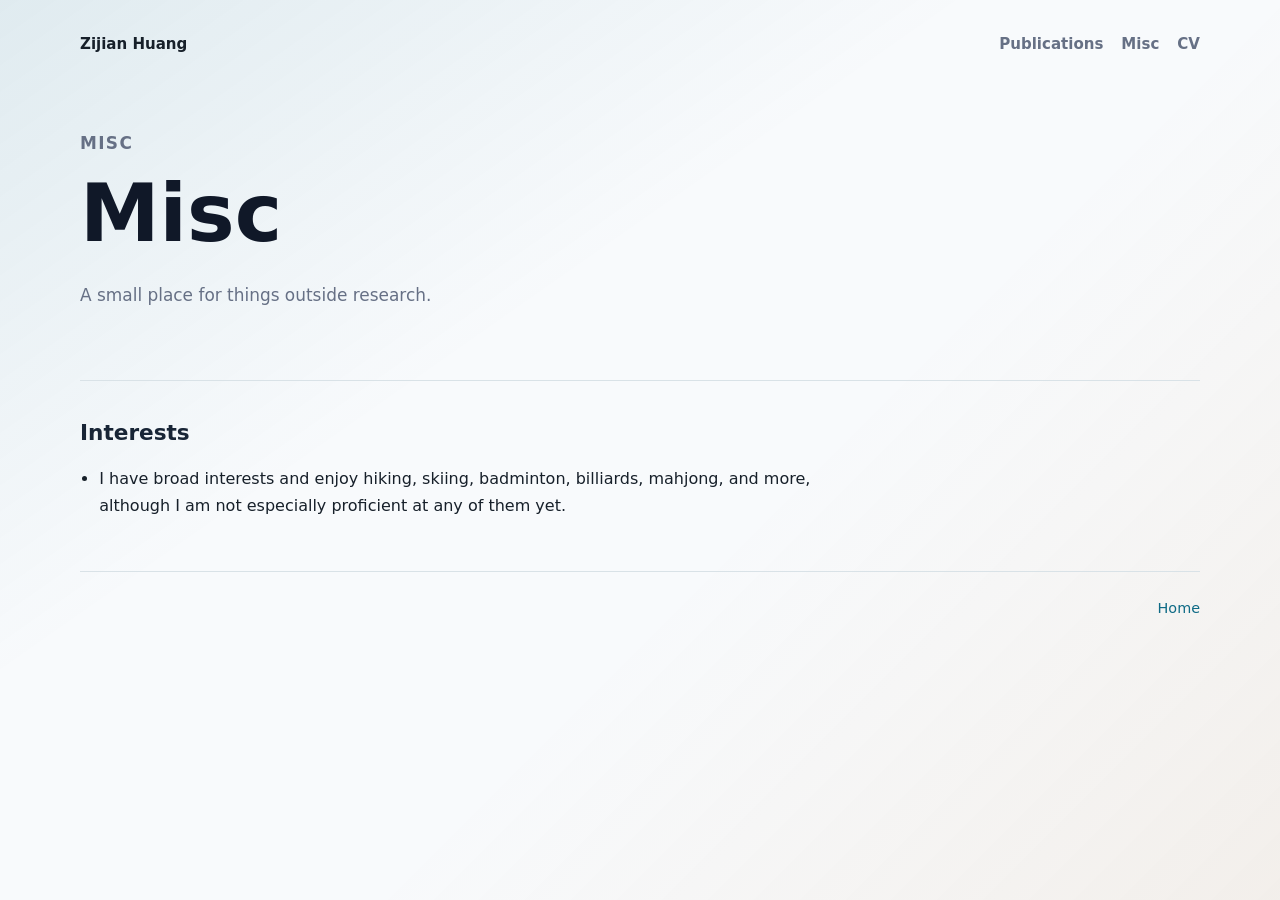
==== misc.html @ b5d1ac01 "Update personal website design and content" ====
<!DOCTYPE HTML>
<html lang="en">
<head>
  <meta charset="UTF-8">
  <title>Misc | Zijian Huang</title>
  <meta name="viewport" content="width=device-width, initial-scale=1">
  <meta name="author" content="Zijian Huang">
  <link rel="stylesheet" href="style.css">
  <link rel="icon" href="data:image/svg+xml,<svg xmlns=%22http://www.w3.org/2000/svg%22 viewBox=%220 0 100 100%22><text y=%22.9em%22 font-size=%2290%22>🧠</text></svg>">
</head>

<body>
  <main class="page">
    <nav class="site-nav" aria-label="Primary navigation">
      <a class="nav-name" href="index.html">Zijian Huang</a>
      <div class="nav-links">
        <a href="publications.html">Publications</a>
        <a href="misc.html">Misc</a>
        <a href="cv.pdf">CV</a>
      </div>
    </nav>

    <header class="page-header">
      <p class="eyebrow">Misc</p>
      <h1>Misc</h1>
      <p>A small place for things outside research.</p>
    </header>

    <section class="list-section">
      <h2>Interests</h2>
      <ul class="misc-list">
        <li>
          I have broad interests and enjoy hiking, skiing, badminton, billiards, mahjong, and more, although I am not especially proficient at any of them yet.
        </li>
      </ul>
    </section>

    <footer class="footer">
      <a href="index.html">Home</a>
    </footer>
  </main>
</body>
</html>
---- style.css ----
:root {
  --bg: #f8fafc;
  --surface: #ffffff;
  --surface-soft: #eef6f8;
  --text: #17202a;
  --muted: #667085;
  --line: #d9e2e7;
  --accent: #0f6b86;
  --accent-strong: #084b63;
  --warm: #b86f22;
  --shadow: 0 18px 50px rgba(31, 48, 63, 0.12);
}

* {
  box-sizing: border-box;
}

html {
  min-width: 320px;
  background: var(--bg);
}

body {
  margin: 0;
  color: var(--text);
  font-family: Inter, ui-sans-serif, system-ui, -apple-system, BlinkMacSystemFont, "Segoe UI", sans-serif;
  font-size: 16px;
  line-height: 1.7;
  overflow-x: hidden;
}

body::before {
  position: fixed;
  inset: 0;
  z-index: -1;
  content: "";
  background:
    linear-gradient(145deg, rgba(15, 107, 134, 0.1), transparent 38%),
    linear-gradient(315deg, rgba(184, 111, 34, 0.08), transparent 42%);
}

a {
  color: var(--accent);
  text-decoration: none;
  text-underline-offset: 0.18em;
}

a:focus,
a:hover {
  color: var(--warm);
  text-decoration: underline;
}

img {
  display: block;
  max-width: 100%;
}

p {
  margin: 0 0 1rem;
  overflow-wrap: anywhere;
}

strong {
  font-weight: 700;
}

.page {
  width: calc(100% - 48px);
  max-width: 1120px;
  margin: 0 auto;
  padding: 32px 0 40px;
}

.site-nav {
  display: flex;
  justify-content: space-between;
  gap: 24px;
  align-items: center;
  padding: 0 0 46px;
  font-size: 0.94rem;
}

.nav-name {
  color: var(--text);
  font-weight: 700;
}

.nav-links {
  display: flex;
  flex-wrap: wrap;
  gap: 18px;
  justify-content: flex-end;
}

.nav-links a {
  color: var(--muted);
  font-weight: 700;
}

.nav-links a:hover,
.nav-links a:focus {
  color: var(--accent);
}

.hero {
  display: grid;
  grid-template-columns: minmax(0, 1fr) minmax(210px, 270px);
  gap: 56px;
  align-items: center;
  min-height: 54vh;
  padding: 20px 0 48px;
  min-width: 0;
}

.hero-copy {
  max-width: 690px;
  min-width: 0;
}

.eyebrow {
  margin: 0 0 14px;
  color: var(--accent-strong);
  font-size: 0.78rem;
  font-weight: 700;
  letter-spacing: 0.08em;
  line-height: 1.4;
  text-transform: uppercase;
  overflow-wrap: anywhere;
}

h1,
h2 {
  margin: 0;
  font-weight: 700;
  line-height: 1.12;
}

h1 {
  max-width: 12ch;
  margin-bottom: 22px;
  color: #101828;
  font-size: clamp(3rem, 8vw, 6.2rem);
}

h2 {
  color: #182536;
  font-size: 1.35rem;
}

.intro {
  color: #253345;
  font-size: 1.1rem;
}

.hero-actions {
  display: flex;
  flex-wrap: wrap;
  gap: 12px;
  margin-top: 28px;
}

.button {
  display: inline-flex;
  align-items: center;
  justify-content: center;
  min-height: 42px;
  padding: 0 18px;
  border: 1px solid var(--line);
  border-radius: 999px;
  background: rgba(255, 255, 255, 0.7);
  color: var(--accent-strong);
  font-weight: 700;
  line-height: 1;
}

.button:hover,
.button:focus {
  border-color: var(--accent);
  color: var(--accent-strong);
  text-decoration: none;
}

.button.primary {
  border-color: var(--accent);
  background: var(--accent);
  color: #ffffff;
}

.button.primary:hover,
.button.primary:focus {
  background: var(--accent-strong);
  color: #ffffff;
}

.updated {
  margin-top: 18px;
  color: var(--muted);
  font-size: 0.92rem;
}

.portrait-wrap {
  position: relative;
  margin: 0;
}

.portrait-wrap::before {
  position: absolute;
  inset: 14px -14px -14px 14px;
  z-index: -1;
  border: 1px solid rgba(15, 107, 134, 0.24);
  border-radius: 22px;
  content: "";
}

.portrait {
  width: 100%;
  aspect-ratio: 4 / 5;
  border-radius: 22px;
  box-shadow: var(--shadow);
  object-fit: cover;
  object-position: 57% 34%;
}

.section {
  display: grid;
  grid-template-columns: 220px minmax(0, 1fr);
  gap: 28px;
  padding: 42px 0;
  border-top: 1px solid var(--line);
  min-width: 0;
}

.section-heading {
  position: sticky;
  top: 24px;
  align-self: start;
}

.news-list {
  display: grid;
  gap: 12px;
}

.news-item {
  display: grid;
  grid-template-columns: 86px minmax(0, 1fr);
  gap: 18px;
  align-items: start;
  padding: 18px 0;
  border-bottom: 1px solid rgba(217, 226, 231, 0.75);
}

.news-item:first-child {
  padding-top: 0;
}

.news-item:last-child {
  border-bottom: 0;
}

.news-item time {
  color: var(--warm);
  font-size: 0.86rem;
  font-weight: 700;
}

.news-item p {
  margin: 0;
}

.publication {
  display: grid;
  grid-template-columns: 240px minmax(0, 1fr);
  gap: 28px;
  align-items: start;
  padding: 22px;
  border: 1px solid var(--line);
  border-radius: 18px;
  background: rgba(255, 255, 255, 0.82);
  box-shadow: 0 12px 34px rgba(31, 48, 63, 0.08);
}

.publication-image {
  overflow: hidden;
  border-radius: 14px;
  background: var(--surface-soft);
}

.publication-image img {
  width: 100%;
  aspect-ratio: 4 / 3;
  object-fit: cover;
  transition: transform 180ms ease;
}

.publication-image:hover img,
.publication-image:focus img {
  transform: scale(1.025);
}

.papertitle {
  display: inline-block;
  margin-bottom: 8px;
  color: #17202a;
  font-size: 1.05rem;
  font-weight: 700;
  line-height: 1.35;
}

.papertitle:hover,
.papertitle:focus {
  color: var(--accent);
}

.authors {
  margin-bottom: 10px;
  color: var(--muted);
  font-size: 0.94rem;
  line-height: 1.55;
}

.publication-links {
  display: flex;
  flex-wrap: wrap;
  gap: 10px;
  margin-bottom: 14px;
}

.publication-links a {
  display: inline-flex;
  align-items: center;
  min-height: 30px;
  padding: 0 12px;
  border-radius: 999px;
  background: var(--surface-soft);
  color: var(--accent-strong);
  font-size: 0.86rem;
  font-weight: 700;
}

.publication-links a:hover,
.publication-links a:focus {
  background: #e3f0f3;
  color: var(--accent-strong);
  text-decoration: none;
}

.publication-body p:last-child {
  margin-bottom: 0;
}

.publication-body {
  min-width: 0;
}

.page-header {
  max-width: 760px;
  padding: 28px 0 54px;
}

.page-header h1 {
  max-width: none;
  font-size: clamp(2.7rem, 7vw, 5rem);
}

.page-header p {
  color: var(--muted);
  font-size: 1.06rem;
}

.list-section {
  padding: 40px 0;
  border-top: 1px solid var(--line);
}

.simple-list {
  display: grid;
  gap: 22px;
  margin: 22px 0 0;
  padding: 0;
  list-style: none;
}

.simple-list li {
  padding-bottom: 22px;
  border-bottom: 1px solid rgba(217, 226, 231, 0.75);
}

.simple-list li:last-child {
  border-bottom: 0;
}

.simple-title {
  display: block;
  color: var(--text);
  font-weight: 700;
  line-height: 1.4;
}

.simple-meta {
  margin-top: 4px;
  color: var(--muted);
  font-size: 0.95rem;
}

.misc-list {
  max-width: 760px;
  margin: 20px 0 0;
  padding-left: 1.2rem;
}

.misc-list li {
  margin-bottom: 12px;
}

.footer {
  padding: 24px 0 0;
  border-top: 1px solid var(--line);
  color: var(--muted);
  font-size: 0.9rem;
  text-align: right;
}

.one {
  width: 160px;
  height: 160px;
  position: relative;
}

.two {
  width: 160px;
  height: 160px;
  position: absolute;
  transition: opacity .2s ease-in-out;
  -moz-transition: opacity .2s ease-in-out;
  -webkit-transition: opacity .2s ease-in-out;
}

.fade {
  transition: opacity .2s ease-in-out;
  -moz-transition: opacity .2s ease-in-out;
  -webkit-transition: opacity .2s ease-in-out;
}

span.highlight {
  background-color: #ffffd0;
}

.colored-box {
  color: black;
  padding: 20px;
  display: inline-block;
  border-radius: 10px;
}

@media (max-width: 760px) {
  .page {
    width: calc(100% - 48px);
    max-width: 640px;
    padding-top: 24px;
  }

  .site-nav {
    align-items: flex-start;
    flex-direction: column;
    gap: 12px;
    padding-bottom: 28px;
  }

  .nav-links {
    justify-content: flex-start;
  }

  .hero {
    grid-template-columns: 1fr;
    gap: 30px;
    min-height: 0;
    padding-bottom: 34px;
  }

  .portrait-wrap {
    order: -1;
    max-width: 270px;
  }

  h1 {
    font-size: 3rem;
  }

  .section {
    grid-template-columns: 1fr;
    gap: 18px;
    padding: 32px 0;
  }

  .eyebrow {
    font-size: 0.72rem;
    letter-spacing: 0.06em;
  }

  .section-heading {
    position: static;
  }

  .news-item,
  .publication {
    grid-template-columns: 1fr;
  }

  .news-item {
    gap: 6px;
  }

  .publication {
    padding: 16px;
  }

  .footer {
    text-align: left;
  }
}
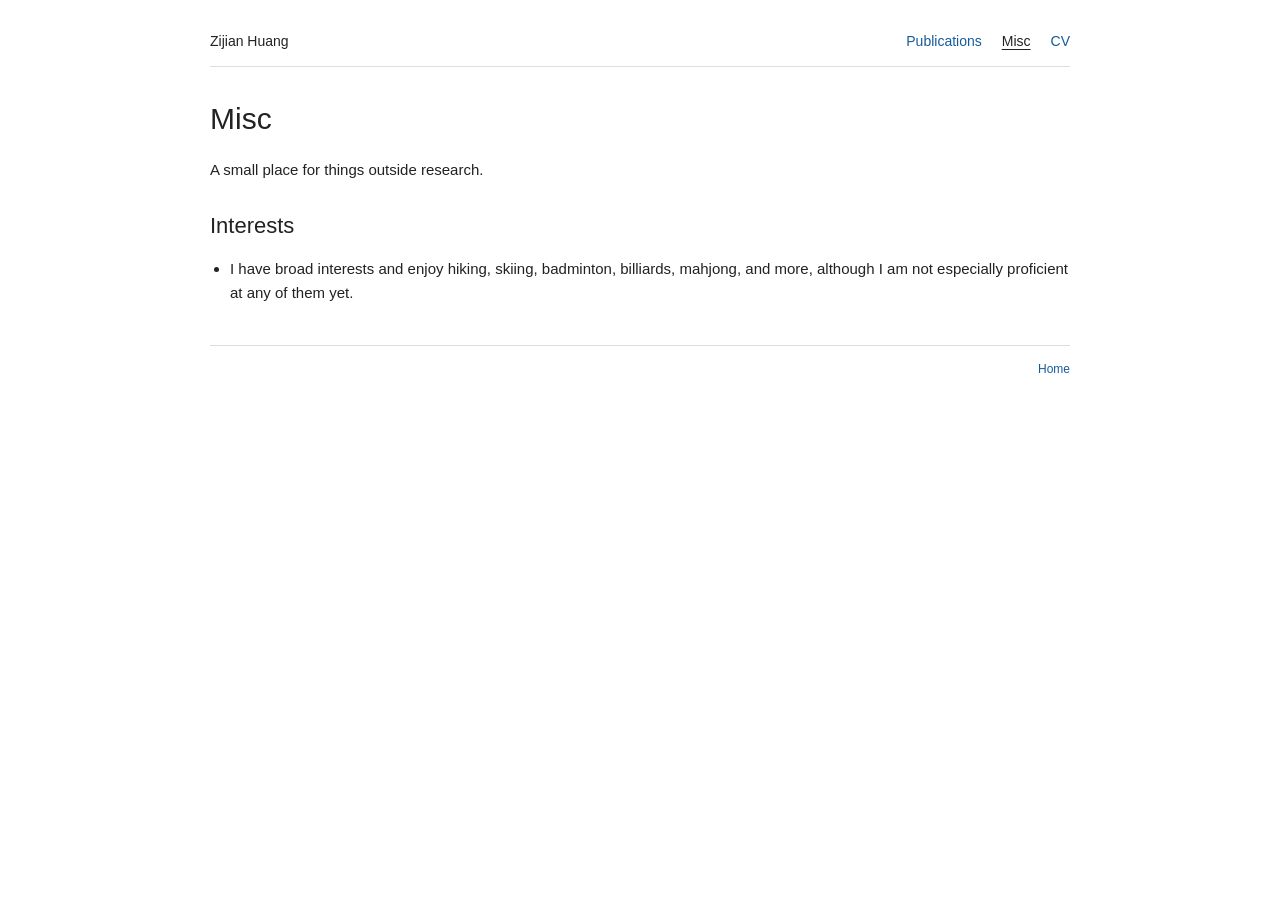
==== commit df7f2d1a: "Simplify academic website style and update research information" ====
--- a/misc.html
+++ b/misc.html
@@ -6,7 +6,6 @@
   <meta name="viewport" content="width=device-width, initial-scale=1">
   <meta name="author" content="Zijian Huang">
   <link rel="stylesheet" href="style.css">
-  <link rel="icon" href="data:image/svg+xml,<svg xmlns=%22http://www.w3.org/2000/svg%22 viewBox=%220 0 100 100%22><text y=%22.9em%22 font-size=%2290%22>🧠</text></svg>">
 </head>
 
 <body>
@@ -15,13 +14,12 @@
       <a class="nav-name" href="index.html">Zijian Huang</a>
       <div class="nav-links">
         <a href="publications.html">Publications</a>
-        <a href="misc.html">Misc</a>
+        <a href="misc.html" aria-current="page">Misc</a>
         <a href="cv.pdf">CV</a>
       </div>
     </nav>
 
     <header class="page-header">
-      <p class="eyebrow">Misc</p>
       <h1>Misc</h1>
       <p>A small place for things outside research.</p>
     </header>
--- a/style.css
+++ b/style.css
@@ -1,522 +1,61 @@
-:root {
-  --bg: #f8fafc;
-  --surface: #ffffff;
-  --surface-soft: #eef6f8;
-  --text: #17202a;
-  --muted: #667085;
-  --line: #d9e2e7;
-  --accent: #0f6b86;
-  --accent-strong: #084b63;
-  --warm: #b86f22;
-  --shadow: 0 18px 50px rgba(31, 48, 63, 0.12);
+/* A restrained, text-first academic homepage. */
+* { box-sizing: border-box; }
+html { background: #fff; }
+body { margin: 0; color: #222; font-family: Arial, Helvetica, sans-serif; font-size: 15px; line-height: 1.6; }
+a { color: #175a9c; text-decoration: none; text-underline-offset: 3px; }
+a:hover { text-decoration: underline; }
+a:focus-visible { outline: 2px solid #175a9c; outline-offset: 4px; }
+img { display: block; max-width: 100%; }
+p { margin: 0 0 14px; }
+.page { width: calc(100% - 40px); max-width: 860px; margin: 0 auto; padding: 30px 0; }
+.site-nav { display: flex; align-items: baseline; justify-content: space-between; gap: 20px; padding-bottom: 14px; margin-bottom: 32px; border-bottom: 1px solid #ddd; font-size: 14px; }
+.nav-name { color: #222; }
+.nav-links { display: flex; flex-wrap: wrap; gap: 20px; }
+.nav-links a[aria-current="page"] { color: #222; text-decoration: underline; }
+h1, h2 { color: #222; line-height: 1.3; font-weight: 400; }
+h1 { margin: 0 0 20px; font-size: 30px; }
+h2 { margin: 0 0 16px; font-size: 22px; }
+.hero { display: grid; grid-template-columns: 180px minmax(0, 1fr); gap: 38px; align-items: start; padding: 0 0 16px; }
+.hero-copy, .publication-body { min-width: 0; }
+.hero-actions { display: flex; gap: 0; margin: 18px 0 12px; }
+.hero-actions a + a::before { content: "/"; display: inline-block; margin: 0 12px; color: #888; }
+.updated { color: #777; font-size: 12px; margin: 0; }
+.portrait-wrap { margin: 6px 0 0; }
+.portrait { width: 180px; aspect-ratio: 4 / 5; object-fit: cover; object-position: 57% 34%; }
+.section { padding: 24px 0 8px; }
+.news-list { display: grid; gap: 8px; }
+.news-item { display: grid; grid-template-columns: 76px minmax(0, 1fr); gap: 12px; }
+.news-item time { color: #555; font-size: 14px; }
+.news-item p { margin: 0; }
+.publication { display: grid; grid-template-columns: 180px minmax(0, 1fr); gap: 24px; align-items: start; }
+.publication-image { padding-top: 4px; }
+.publication-image img { width: 100%; height: auto; }
+.papertitle { display: block; font-weight: 700; line-height: 1.45; margin-bottom: 5px; }
+.venue { font-size: 14px; margin-bottom: 8px; }
+.authors { margin-bottom: 6px; font-size: 14px; }
+.publication-links { display: flex; flex-wrap: wrap; gap: 14px; font-size: 14px; margin-bottom: 10px; }
+.publication-body p:last-child { margin-bottom: 0; font-size: 14px; }
+.page-header { margin-bottom: 30px; }
+.list-section { margin: 24px 0 30px; }
+.simple-list { margin: 0; padding-left: 20px; }
+.simple-list li { padding-left: 4px; margin-bottom: 18px; }
+.simple-title { font-weight: 700; }
+.simple-meta { margin-top: 5px; font-size: 14px; }
+.misc-list { margin: 0; padding-left: 20px; }
+.footer { margin-top: 40px; padding-top: 14px; border-top: 1px solid #ddd; color: #777; font-size: 12px; text-align: right; }
+@media (max-width: 600px) {
+  .page { width: calc(100% - 36px); padding-top: 20px; }
+  .site-nav { gap: 12px; flex-wrap: wrap; margin-bottom: 26px; }
+  .nav-links { gap: 16px; }
+  .hero { grid-template-columns: 110px minmax(0, 1fr); gap: 18px; }
+  .hero-copy h1 { font-size: 27px; }
+  .portrait { width: 110px; }
+  .publication { grid-template-columns: 1fr; gap: 14px; }
+  .publication-image { max-width: 220px; }
+  .footer { text-align: left; }
 }
-
-* {
-  box-sizing: border-box;
+@media (max-width: 420px) {
+  .hero { display: flex; flex-direction: column; }
+  .portrait-wrap { order: -1; margin: 0 0 4px; }
+  .news-item { grid-template-columns: 66px minmax(0, 1fr); gap: 8px; }
 }
-
-html {
-  min-width: 320px;
-  background: var(--bg);
-}
-
-body {
-  margin: 0;
-  color: var(--text);
-  font-family: Inter, ui-sans-serif, system-ui, -apple-system, BlinkMacSystemFont, "Segoe UI", sans-serif;
-  font-size: 16px;
-  line-height: 1.7;
-  overflow-x: hidden;
-}
-
-body::before {
-  position: fixed;
-  inset: 0;
-  z-index: -1;
-  content: "";
-  background:
-    linear-gradient(145deg, rgba(15, 107, 134, 0.1), transparent 38%),
-    linear-gradient(315deg, rgba(184, 111, 34, 0.08), transparent 42%);
-}
-
-a {
-  color: var(--accent);
-  text-decoration: none;
-  text-underline-offset: 0.18em;
-}
-
-a:focus,
-a:hover {
-  color: var(--warm);
-  text-decoration: underline;
-}
-
-img {
-  display: block;
-  max-width: 100%;
-}
-
-p {
-  margin: 0 0 1rem;
-  overflow-wrap: anywhere;
-}
-
-strong {
-  font-weight: 700;
-}
-
-.page {
-  width: calc(100% - 48px);
-  max-width: 1120px;
-  margin: 0 auto;
-  padding: 32px 0 40px;
-}
-
-.site-nav {
-  display: flex;
-  justify-content: space-between;
-  gap: 24px;
-  align-items: center;
-  padding: 0 0 46px;
-  font-size: 0.94rem;
-}
-
-.nav-name {
-  color: var(--text);
-  font-weight: 700;
-}
-
-.nav-links {
-  display: flex;
-  flex-wrap: wrap;
-  gap: 18px;
-  justify-content: flex-end;
-}
-
-.nav-links a {
-  color: var(--muted);
-  font-weight: 700;
-}
-
-.nav-links a:hover,
-.nav-links a:focus {
-  color: var(--accent);
-}
-
-.hero {
-  display: grid;
-  grid-template-columns: minmax(0, 1fr) minmax(210px, 270px);
-  gap: 56px;
-  align-items: center;
-  min-height: 54vh;
-  padding: 20px 0 48px;
-  min-width: 0;
-}
-
-.hero-copy {
-  max-width: 690px;
-  min-width: 0;
-}
-
-.eyebrow {
-  margin: 0 0 14px;
-  color: var(--accent-strong);
-  font-size: 0.78rem;
-  font-weight: 700;
-  letter-spacing: 0.08em;
-  line-height: 1.4;
-  text-transform: uppercase;
-  overflow-wrap: anywhere;
-}
-
-h1,
-h2 {
-  margin: 0;
-  font-weight: 700;
-  line-height: 1.12;
-}
-
-h1 {
-  max-width: 12ch;
-  margin-bottom: 22px;
-  color: #101828;
-  font-size: clamp(3rem, 8vw, 6.2rem);
-}
-
-h2 {
-  color: #182536;
-  font-size: 1.35rem;
-}
-
-.intro {
-  color: #253345;
-  font-size: 1.1rem;
-}
-
-.hero-actions {
-  display: flex;
-  flex-wrap: wrap;
-  gap: 12px;
-  margin-top: 28px;
-}
-
-.button {
-  display: inline-flex;
-  align-items: center;
-  justify-content: center;
-  min-height: 42px;
-  padding: 0 18px;
-  border: 1px solid var(--line);
-  border-radius: 999px;
-  background: rgba(255, 255, 255, 0.7);
-  color: var(--accent-strong);
-  font-weight: 700;
-  line-height: 1;
-}
-
-.button:hover,
-.button:focus {
-  border-color: var(--accent);
-  color: var(--accent-strong);
-  text-decoration: none;
-}
-
-.button.primary {
-  border-color: var(--accent);
-  background: var(--accent);
-  color: #ffffff;
-}
-
-.button.primary:hover,
-.button.primary:focus {
-  background: var(--accent-strong);
-  color: #ffffff;
-}
-
-.updated {
-  margin-top: 18px;
-  color: var(--muted);
-  font-size: 0.92rem;
-}
-
-.portrait-wrap {
-  position: relative;
-  margin: 0;
-}
-
-.portrait-wrap::before {
-  position: absolute;
-  inset: 14px -14px -14px 14px;
-  z-index: -1;
-  border: 1px solid rgba(15, 107, 134, 0.24);
-  border-radius: 22px;
-  content: "";
-}
-
-.portrait {
-  width: 100%;
-  aspect-ratio: 4 / 5;
-  border-radius: 22px;
-  box-shadow: var(--shadow);
-  object-fit: cover;
-  object-position: 57% 34%;
-}
-
-.section {
-  display: grid;
-  grid-template-columns: 220px minmax(0, 1fr);
-  gap: 28px;
-  padding: 42px 0;
-  border-top: 1px solid var(--line);
-  min-width: 0;
-}
-
-.section-heading {
-  position: sticky;
-  top: 24px;
-  align-self: start;
-}
-
-.news-list {
-  display: grid;
-  gap: 12px;
-}
-
-.news-item {
-  display: grid;
-  grid-template-columns: 86px minmax(0, 1fr);
-  gap: 18px;
-  align-items: start;
-  padding: 18px 0;
-  border-bottom: 1px solid rgba(217, 226, 231, 0.75);
-}
-
-.news-item:first-child {
-  padding-top: 0;
-}
-
-.news-item:last-child {
-  border-bottom: 0;
-}
-
-.news-item time {
-  color: var(--warm);
-  font-size: 0.86rem;
-  font-weight: 700;
-}
-
-.news-item p {
-  margin: 0;
-}
-
-.publication {
-  display: grid;
-  grid-template-columns: 240px minmax(0, 1fr);
-  gap: 28px;
-  align-items: start;
-  padding: 22px;
-  border: 1px solid var(--line);
-  border-radius: 18px;
-  background: rgba(255, 255, 255, 0.82);
-  box-shadow: 0 12px 34px rgba(31, 48, 63, 0.08);
-}
-
-.publication-image {
-  overflow: hidden;
-  border-radius: 14px;
-  background: var(--surface-soft);
-}
-
-.publication-image img {
-  width: 100%;
-  aspect-ratio: 4 / 3;
-  object-fit: cover;
-  transition: transform 180ms ease;
-}
-
-.publication-image:hover img,
-.publication-image:focus img {
-  transform: scale(1.025);
-}
-
-.papertitle {
-  display: inline-block;
-  margin-bottom: 8px;
-  color: #17202a;
-  font-size: 1.05rem;
-  font-weight: 700;
-  line-height: 1.35;
-}
-
-.papertitle:hover,
-.papertitle:focus {
-  color: var(--accent);
-}
-
-.authors {
-  margin-bottom: 10px;
-  color: var(--muted);
-  font-size: 0.94rem;
-  line-height: 1.55;
-}
-
-.publication-links {
-  display: flex;
-  flex-wrap: wrap;
-  gap: 10px;
-  margin-bottom: 14px;
-}
-
-.publication-links a {
-  display: inline-flex;
-  align-items: center;
-  min-height: 30px;
-  padding: 0 12px;
-  border-radius: 999px;
-  background: var(--surface-soft);
-  color: var(--accent-strong);
-  font-size: 0.86rem;
-  font-weight: 700;
-}
-
-.publication-links a:hover,
-.publication-links a:focus {
-  background: #e3f0f3;
-  color: var(--accent-strong);
-  text-decoration: none;
-}
-
-.publication-body p:last-child {
-  margin-bottom: 0;
-}
-
-.publication-body {
-  min-width: 0;
-}
-
-.page-header {
-  max-width: 760px;
-  padding: 28px 0 54px;
-}
-
-.page-header h1 {
-  max-width: none;
-  font-size: clamp(2.7rem, 7vw, 5rem);
-}
-
-.page-header p {
-  color: var(--muted);
-  font-size: 1.06rem;
-}
-
-.list-section {
-  padding: 40px 0;
-  border-top: 1px solid var(--line);
-}
-
-.simple-list {
-  display: grid;
-  gap: 22px;
-  margin: 22px 0 0;
-  padding: 0;
-  list-style: none;
-}
-
-.simple-list li {
-  padding-bottom: 22px;
-  border-bottom: 1px solid rgba(217, 226, 231, 0.75);
-}
-
-.simple-list li:last-child {
-  border-bottom: 0;
-}
-
-.simple-title {
-  display: block;
-  color: var(--text);
-  font-weight: 700;
-  line-height: 1.4;
-}
-
-.simple-meta {
-  margin-top: 4px;
-  color: var(--muted);
-  font-size: 0.95rem;
-}
-
-.misc-list {
-  max-width: 760px;
-  margin: 20px 0 0;
-  padding-left: 1.2rem;
-}
-
-.misc-list li {
-  margin-bottom: 12px;
-}
-
-.footer {
-  padding: 24px 0 0;
-  border-top: 1px solid var(--line);
-  color: var(--muted);
-  font-size: 0.9rem;
-  text-align: right;
-}
-
-.one {
-  width: 160px;
-  height: 160px;
-  position: relative;
-}
-
-.two {
-  width: 160px;
-  height: 160px;
-  position: absolute;
-  transition: opacity .2s ease-in-out;
-  -moz-transition: opacity .2s ease-in-out;
-  -webkit-transition: opacity .2s ease-in-out;
-}
-
-.fade {
-  transition: opacity .2s ease-in-out;
-  -moz-transition: opacity .2s ease-in-out;
-  -webkit-transition: opacity .2s ease-in-out;
-}
-
-span.highlight {
-  background-color: #ffffd0;
-}
-
-.colored-box {
-  color: black;
-  padding: 20px;
-  display: inline-block;
-  border-radius: 10px;
-}
-
-@media (max-width: 760px) {
-  .page {
-    width: calc(100% - 48px);
-    max-width: 640px;
-    padding-top: 24px;
-  }
-
-  .site-nav {
-    align-items: flex-start;
-    flex-direction: column;
-    gap: 12px;
-    padding-bottom: 28px;
-  }
-
-  .nav-links {
-    justify-content: flex-start;
-  }
-
-  .hero {
-    grid-template-columns: 1fr;
-    gap: 30px;
-    min-height: 0;
-    padding-bottom: 34px;
-  }
-
-  .portrait-wrap {
-    order: -1;
-    max-width: 270px;
-  }
-
-  h1 {
-    font-size: 3rem;
-  }
-
-  .section {
-    grid-template-columns: 1fr;
-    gap: 18px;
-    padding: 32px 0;
-  }
-
-  .eyebrow {
-    font-size: 0.72rem;
-    letter-spacing: 0.06em;
-  }
-
-  .section-heading {
-    position: static;
-  }
-
-  .news-item,
-  .publication {
-    grid-template-columns: 1fr;
-  }
-
-  .news-item {
-    gap: 6px;
-  }
-
-  .publication {
-    padding: 16px;
-  }
-
-  .footer {
-    text-align: left;
-  }
-}
